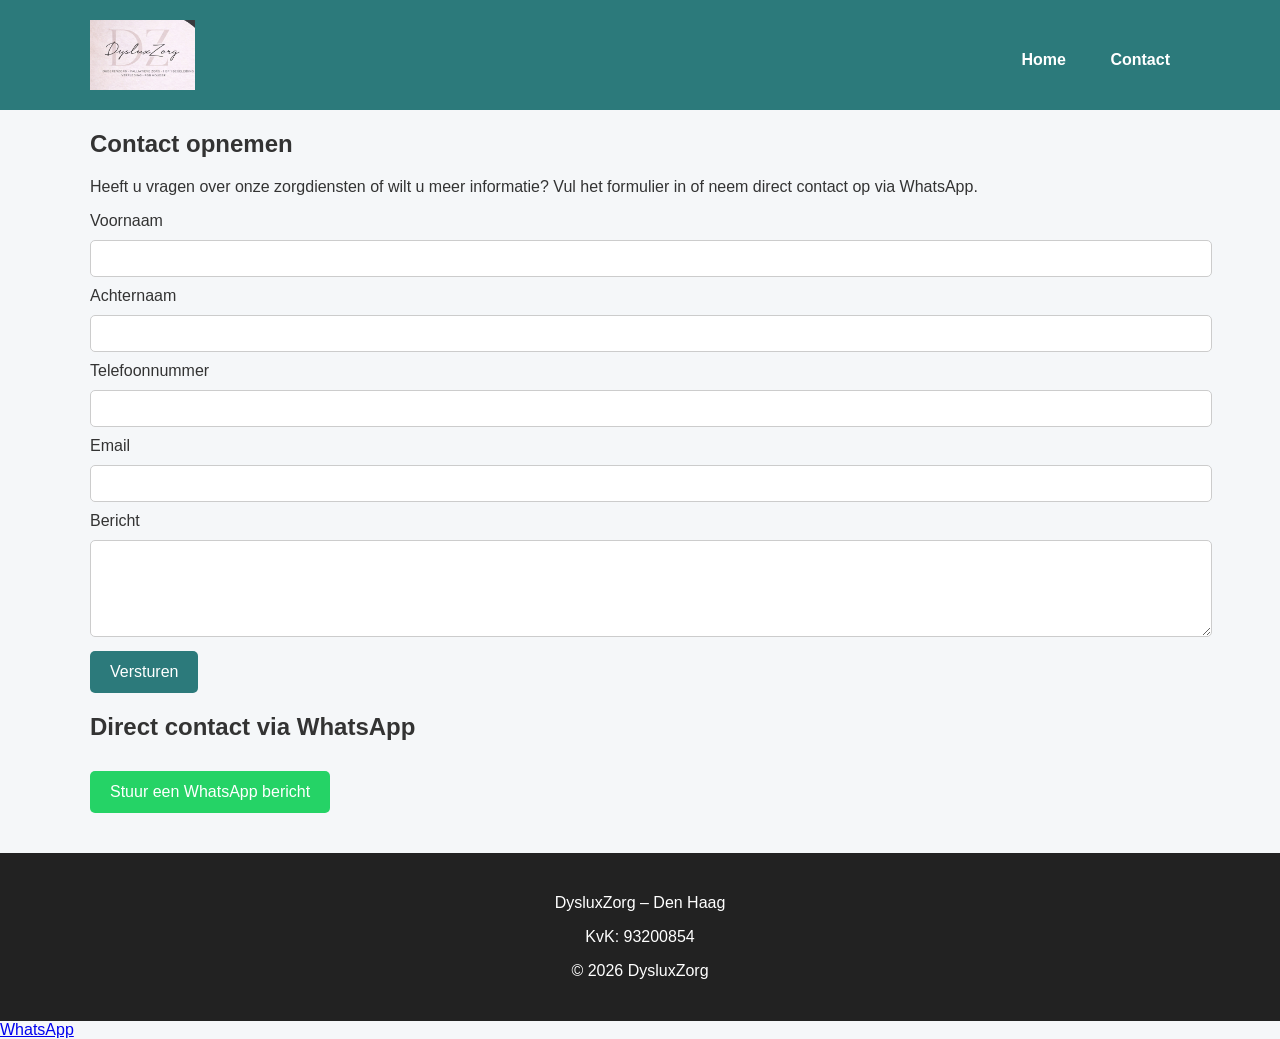
==== contacto.html @ 7c9480a2 "Update and rename Contacto.html to contacto.html" ====
<!DOCTYPE html>
<html lang="nl">

<head>

<meta charset="UTF-8">
<meta name="viewport" content="width=device-width, initial-scale=1.0">

<title>Contact | DysluxZorg</title>

<link rel="stylesheet" href="style.css">

</head>

<body>

<header>

<div class="container header-flex">

<img src="logo-dysluxzorg.jpg" class="logo" alt="DysluxZorg logo">

<nav>
<a href="index.html">Home</a>
<a href="contacto.html">Contact</a>
</nav>

</div>

</header>


<section class="container">

<h1>Contact opnemen</h1>

<p>
Heeft u vragen over onze zorgdiensten of wilt u meer informatie?
Vul het formulier in of neem direct contact op via WhatsApp.
</p>


<form action="https://formspree.io/f/xaqpjekp" method="POST">

<label>Voornaam</label>
<input type="text" name="voornaam" required>

<label>Achternaam</label>
<input type="text" name="achternaam" required>

<label>Telefoonnummer</label>
<input type="tel" name="telefoon" required>

<label>Email</label>
<input type="email" name="email" required>

<label>Bericht</label>
<textarea name="bericht" rows="5" required></textarea>

<button type="submit">Versturen</button>

</form>


<div class="contact-whatsapp">

<h2>Direct contact via WhatsApp</h2>

<a class="whatsapp-button"
href="https://wa.me/31649853724"
target="_blank">

Stuur een WhatsApp bericht

</a>

</div>

</section>


<footer>

<p>DysluxZorg – Den Haag</p>

<p>KvK: 93200854</p>

<p>© 2026 DysluxZorg</p>

</footer>


<a class="whatsapp-float"
href="https://wa.me/31649853724"
target="_blank">

WhatsApp

</a>


</body>

</html>
---- style.css ----
.header-flex{
display:flex;
align-items:center;
justify-content:space-between;
}

.logo{
height:70px;
}

nav a{
margin-left:20px;
font-weight:bold;
text-decoration:none;
color:#333;
}

body{
font-family: Arial;
margin:0;
background:#f5f7f9;
color:#333;
}

.container{
width:90%;
max-width:1100px;
margin:auto;
}

header{
background:#2c7a7b;
color:white;
padding:20px 0;
}

header h1{
margin:0;
}

nav{
margin-top:10px;
}

nav a{
color:white;
margin-right:20px;
text-decoration:none;
font-weight:bold;
}

.hero{
background-image:url("https://images.unsplash.com/photo-1516574187841-cb9cc2ca948b");
background-size:cover;
background-position:center;
color:white;
padding:120px 20px;
text-align:center;
}

.cta{
display:inline-block;
margin-top:20px;
background:#2c7a7b;
color:white;
padding:12px 25px;
text-decoration:none;
border-radius:6px;
}

.grid{
display:grid;
grid-template-columns:repeat(auto-fit,minmax(250px,1fr));
gap:25px;
margin-top:30px;
}

.card{
background:white;
border-radius:8px;
overflow:hidden;
box-shadow:0 2px 8px rgba(0,0,0,0.1);
}

.card img{
width:100%;
height:180px;
object-fit:cover;
}

.card h3{
padding:15px;
margin:0;
}

.card p{
padding:0 15px 20px 15px;
}

.about{
background:white;
padding:50px 0;
margin-top:40px;
}

footer{
background:#222;
color:white;
text-align:center;
padding:25px;
margin-top:40px;
}

input, textarea{
width:100%;
padding:10px;
margin:10px 0;
border:1px solid #ccc;
border-radius:5px;
}

button{
background:#2c7a7b;
color:white;
padding:12px 20px;
border:none;
border-radius:5px;
font-size:16px;
}

.whatsapp{
position:fixed;
bottom:20px;
right:20px;
background:#25D366;
color:white;
padding:15px 20px;
border-radius:40px;
text-decoration:none;
font-weight:bold;
}

.whatsapp-button{
background:#25D366;
color:white;
padding:12px 20px;
border-radius:5px;
text-decoration:none;
display:inline-block;
margin-top:10px;
}
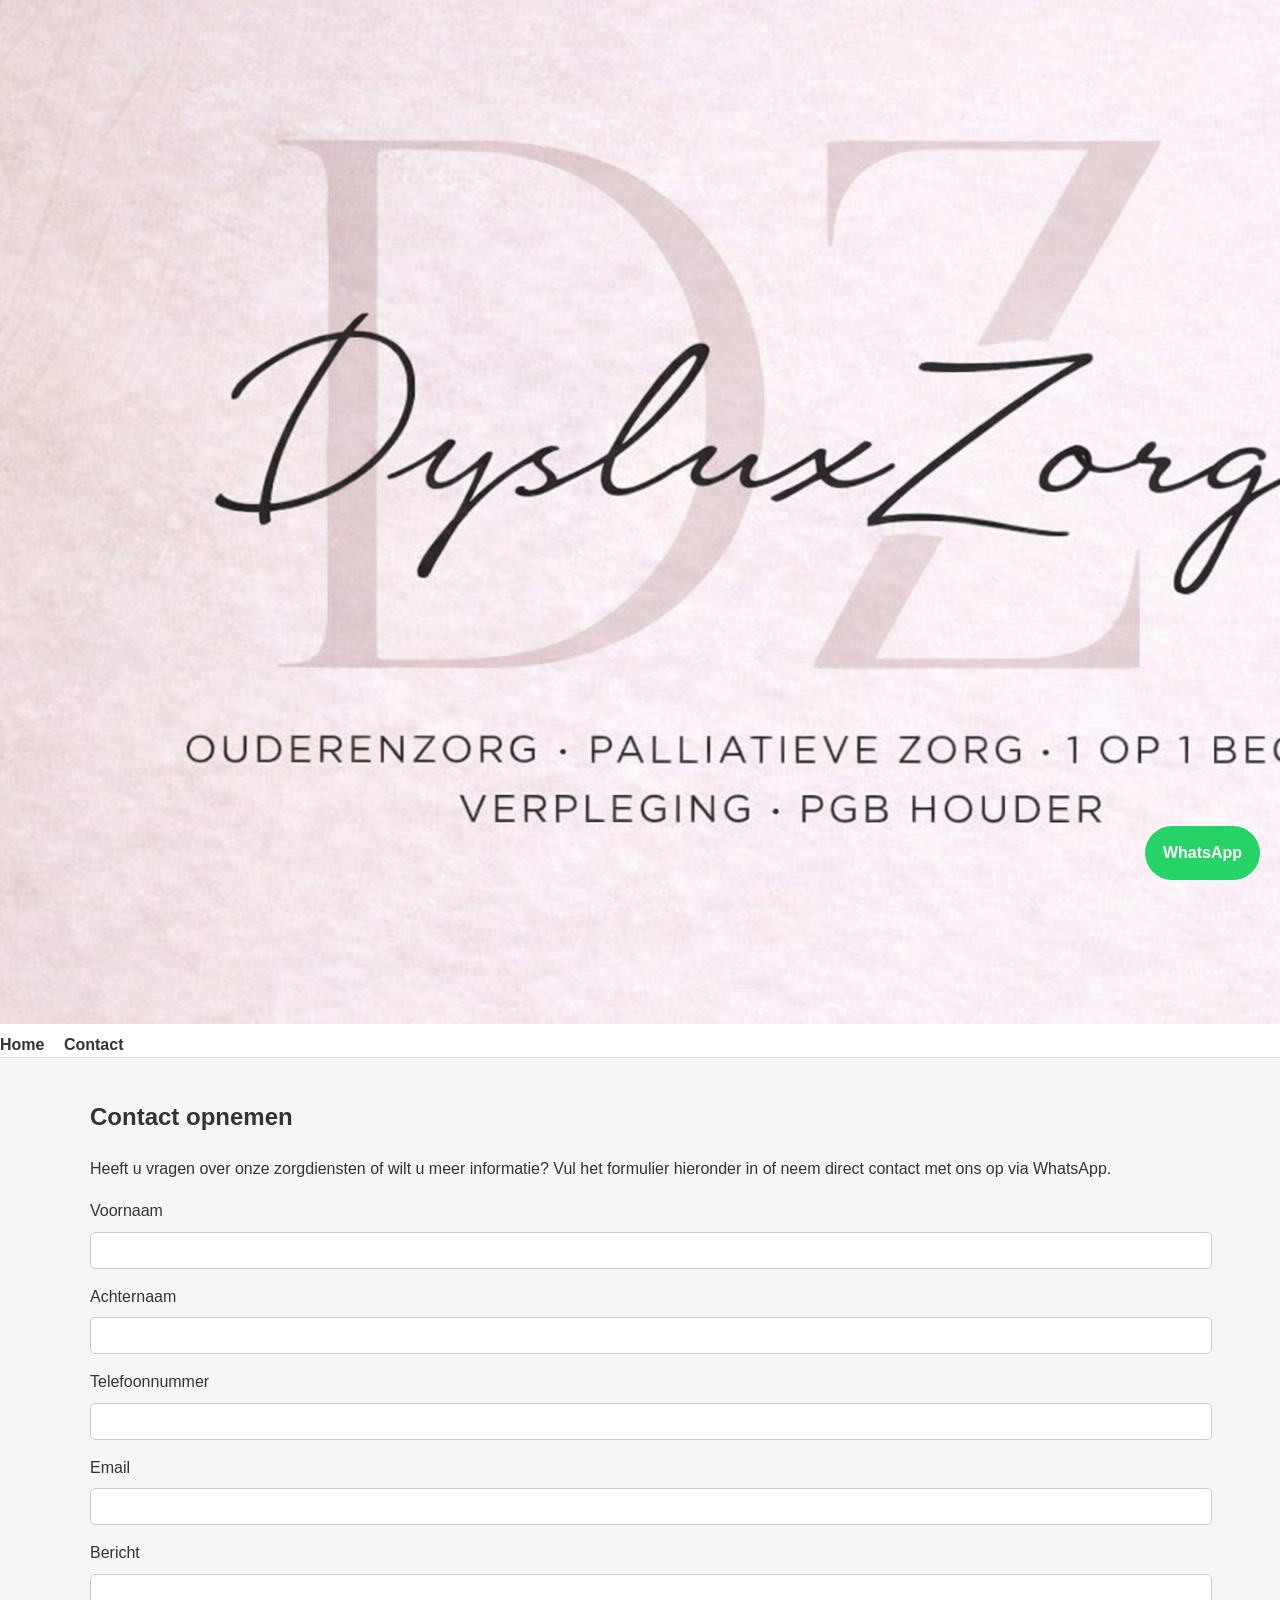
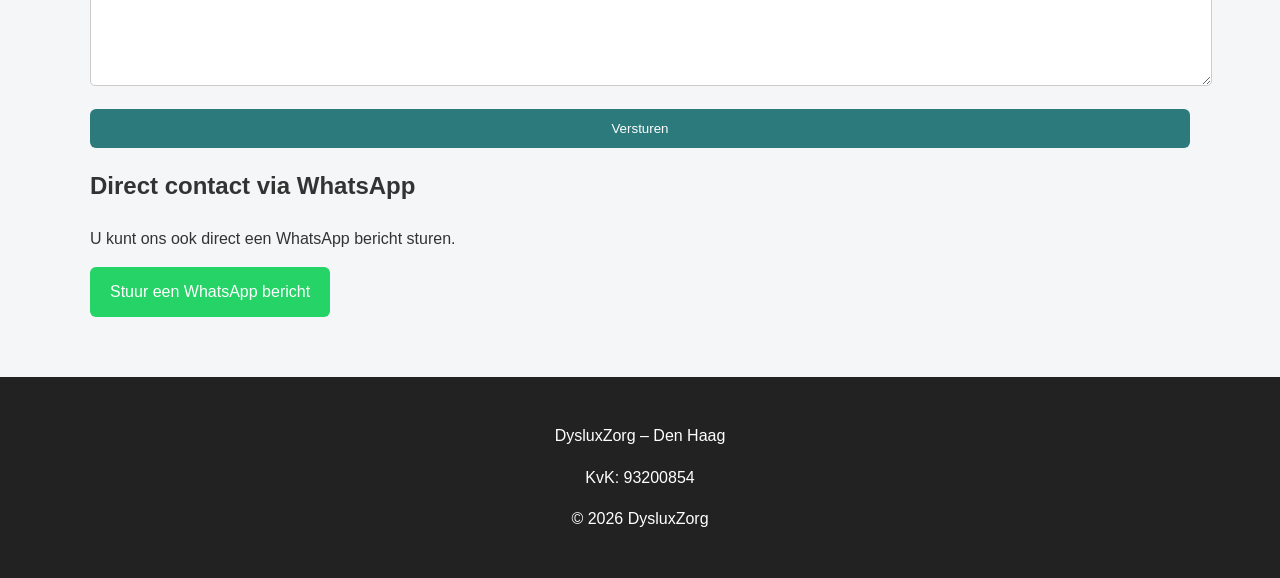
==== commit 3a5a790e: "Update contacto.html" ====
--- a/contacto.html
+++ b/contacto.html
@@ -1,104 +1,78 @@
 <!DOCTYPE html>
 <html lang="nl">
-
 <head>
-
-<meta charset="UTF-8">
-<meta name="viewport" content="width=device-width, initial-scale=1.0">
-
-<title>Contact | DysluxZorg</title>
-
-<link rel="stylesheet" href="style.css">
-
+  <meta charset="UTF-8">
+  <meta name="viewport" content="width=device-width, initial-scale=1.0">
+  <title>Contact | DysluxZorg</title>
+  <link rel="stylesheet" href="style.css">
 </head>
-
 <body>
 
-<header>
+  <header class="top-header">
+    <div class="logo-container">
+      <img src="logo-dysluxzorg.jpg" class="logo-large" alt="DysluxZorg logo">
+    </div>
 
-<div class="container header-flex">
+    <nav class="main-nav">
+      <a href="index.html">Home</a>
+      <a href="contacto.html">Contact</a>
+    </nav>
+  </header>
 
-<img src="logo-dysluxzorg.jpg" class="logo" alt="DysluxZorg logo">
+  <section class="container contact-section">
+    <h1>Contact opnemen</h1>
 
-<nav>
-<a href="index.html">Home</a>
-<a href="contacto.html">Contact</a>
-</nav>
+    <p>
+      Heeft u vragen over onze zorgdiensten of wilt u meer informatie?
+      Vul het formulier hieronder in of neem direct contact met ons op via WhatsApp.
+    </p>
 
-</div>
+    <form action="https://formspree.io/f/xaqpjekp" method="POST">
+      <label for="voornaam">Voornaam</label>
+      <input type="text" id="voornaam" name="voornaam" required>
 
-</header>
+      <label for="achternaam">Achternaam</label>
+      <input type="text" id="achternaam" name="achternaam" required>
 
+      <label for="telefoon">Telefoonnummer</label>
+      <input type="tel" id="telefoon" name="telefoon" required>
 
-<section class="container">
+      <label for="email">Email</label>
+      <input type="email" id="email" name="email" required>
 
-<h1>Contact opnemen</h1>
+      <label for="bericht">Bericht</label>
+      <textarea id="bericht" name="bericht" rows="6" required></textarea>
 
-<p>
-Heeft u vragen over onze zorgdiensten of wilt u meer informatie?
-Vul het formulier in of neem direct contact op via WhatsApp.
-</p>
+      <button type="submit">Versturen</button>
+    </form>
 
+    <div class="contact-whatsapp">
+      <h2>Direct contact via WhatsApp</h2>
+      <p>U kunt ons ook direct een WhatsApp bericht sturen.</p>
 
-<form action="https://formspree.io/f/xaqpjekp" method="POST">
+      <a
+        class="whatsapp-button"
+        href="https://wa.me/31649853724?text=Hallo%20DysluxZorg,%20ik%20wil%20graag%20informatie%20over%20zorg."
+        target="_blank"
+        rel="noopener">
+        Stuur een WhatsApp bericht
+      </a>
+    </div>
+  </section>
 
-<label>Voornaam</label>
-<input type="text" name="voornaam" required>
+  <footer>
+    <p>DysluxZorg – Den Haag</p>
+    <p>KvK: 93200854</p>
+    <p>© 2026 DysluxZorg</p>
+  </footer>
 
-<label>Achternaam</label>
-<input type="text" name="achternaam" required>
-
-<label>Telefoonnummer</label>
-<input type="tel" name="telefoon" required>
-
-<label>Email</label>
-<input type="email" name="email" required>
-
-<label>Bericht</label>
-<textarea name="bericht" rows="5" required></textarea>
-
-<button type="submit">Versturen</button>
-
-</form>
-
-
-<div class="contact-whatsapp">
-
-<h2>Direct contact via WhatsApp</h2>
-
-<a class="whatsapp-button"
-href="https://wa.me/31649853724"
-target="_blank">
-
-Stuur een WhatsApp bericht
-
-</a>
-
-</div>
-
-</section>
-
-
-<footer>
-
-<p>DysluxZorg – Den Haag</p>
-
-<p>KvK: 93200854</p>
-
-<p>© 2026 DysluxZorg</p>
-
-</footer>
-
-
-<a class="whatsapp-float"
-href="https://wa.me/31649853724"
-target="_blank">
-
-WhatsApp
-
-</a>
-
+  <a
+    class="whatsapp-float"
+    href="https://wa.me/31649853724?text=Hallo%20DysluxZorg,%20ik%20wil%20graag%20informatie%20over%20zorg."
+    target="_blank"
+    rel="noopener">
+    WhatsApp
+  </a>
 
 </body>
-
 </html>
--- a/style.css
+++ b/style.css
@@ -1,7 +1,28 @@
+body{
+font-family:Arial, sans-serif;
+margin:0;
+background:#f4f6f8;
+color:#333;
+line-height:1.6;
+}
+
+.container{
+width:90%;
+max-width:1100px;
+margin:auto;
+padding:20px 0;
+}
+
+header{
+background:white;
+border-bottom:1px solid #ddd;
+}
+
 .header-flex{
 display:flex;
 align-items:center;
 justify-content:space-between;
+flex-wrap:wrap;
 }
 
 .logo{
@@ -9,44 +30,10 @@
 }
 
 nav a{
-margin-left:20px;
-font-weight:bold;
-text-decoration:none;
-color:#333;
-}
-
-body{
-font-family: Arial;
-margin:0;
-background:#f5f7f9;
-color:#333;
-}
-
-.container{
-width:90%;
-max-width:1100px;
-margin:auto;
-}
-
-header{
-background:#2c7a7b;
-color:white;
-padding:20px 0;
-}
-
-header h1{
-margin:0;
-}
-
-nav{
-margin-top:10px;
-}
-
-nav a{
-color:white;
-margin-right:20px;
+margin-right:15px;
 text-decoration:none;
 font-weight:bold;
+color:#333;
 }
 
 .hero{
@@ -54,8 +41,8 @@
 background-size:cover;
 background-position:center;
 color:white;
-padding:120px 20px;
 text-align:center;
+padding:100px 20px;
 }
 
 .cta{
@@ -64,88 +51,103 @@
 background:#2c7a7b;
 color:white;
 padding:12px 25px;
+border-radius:6px;
 text-decoration:none;
-border-radius:6px;
 }
 
 .grid{
 display:grid;
 grid-template-columns:repeat(auto-fit,minmax(250px,1fr));
-gap:25px;
-margin-top:30px;
+gap:20px;
 }
 
 .card{
 background:white;
+padding:20px;
 border-radius:8px;
-overflow:hidden;
 box-shadow:0 2px 8px rgba(0,0,0,0.1);
-}
-
-.card img{
-width:100%;
-height:180px;
-object-fit:cover;
-}
-
-.card h3{
-padding:15px;
-margin:0;
-}
-
-.card p{
-padding:0 15px 20px 15px;
 }
 
 .about{
 background:white;
-padding:50px 0;
-margin-top:40px;
+padding:60px 20px;
+}
+
+.map-section{
+padding:40px 20px;
+text-align:center;
+background:#f8f8f8;
 }
 
 footer{
 background:#222;
 color:white;
 text-align:center;
-padding:25px;
+padding:30px;
 margin-top:40px;
 }
 
 input, textarea{
 width:100%;
 padding:10px;
-margin:10px 0;
+margin-top:8px;
+margin-bottom:15px;
+border-radius:5px;
 border:1px solid #ccc;
-border-radius:5px;
 }
 
 button{
 background:#2c7a7b;
 color:white;
-padding:12px 20px;
+padding:12px;
 border:none;
-border-radius:5px;
-font-size:16px;
+border-radius:6px;
+width:100%;
 }
 
-.whatsapp{
+.whatsapp-float{
 position:fixed;
 bottom:20px;
 right:20px;
 background:#25D366;
 color:white;
-padding:15px 20px;
+padding:14px 18px;
 border-radius:40px;
 text-decoration:none;
 font-weight:bold;
 }
 
 .whatsapp-button{
+display:inline-block;
 background:#25D366;
 color:white;
 padding:12px 20px;
-border-radius:5px;
+border-radius:6px;
 text-decoration:none;
-display:inline-block;
+}
+
+@media (max-width:768px){
+
+.hero{
+padding:70px 20px;
+}
+
+.hero h1{
+font-size:24px;
+}
+
+nav{
+width:100%;
 margin-top:10px;
 }
+
+nav a{
+display:inline-block;
+margin:5px 10px;
+}
+
+.logo{
+height:55px;
+}
+
+}
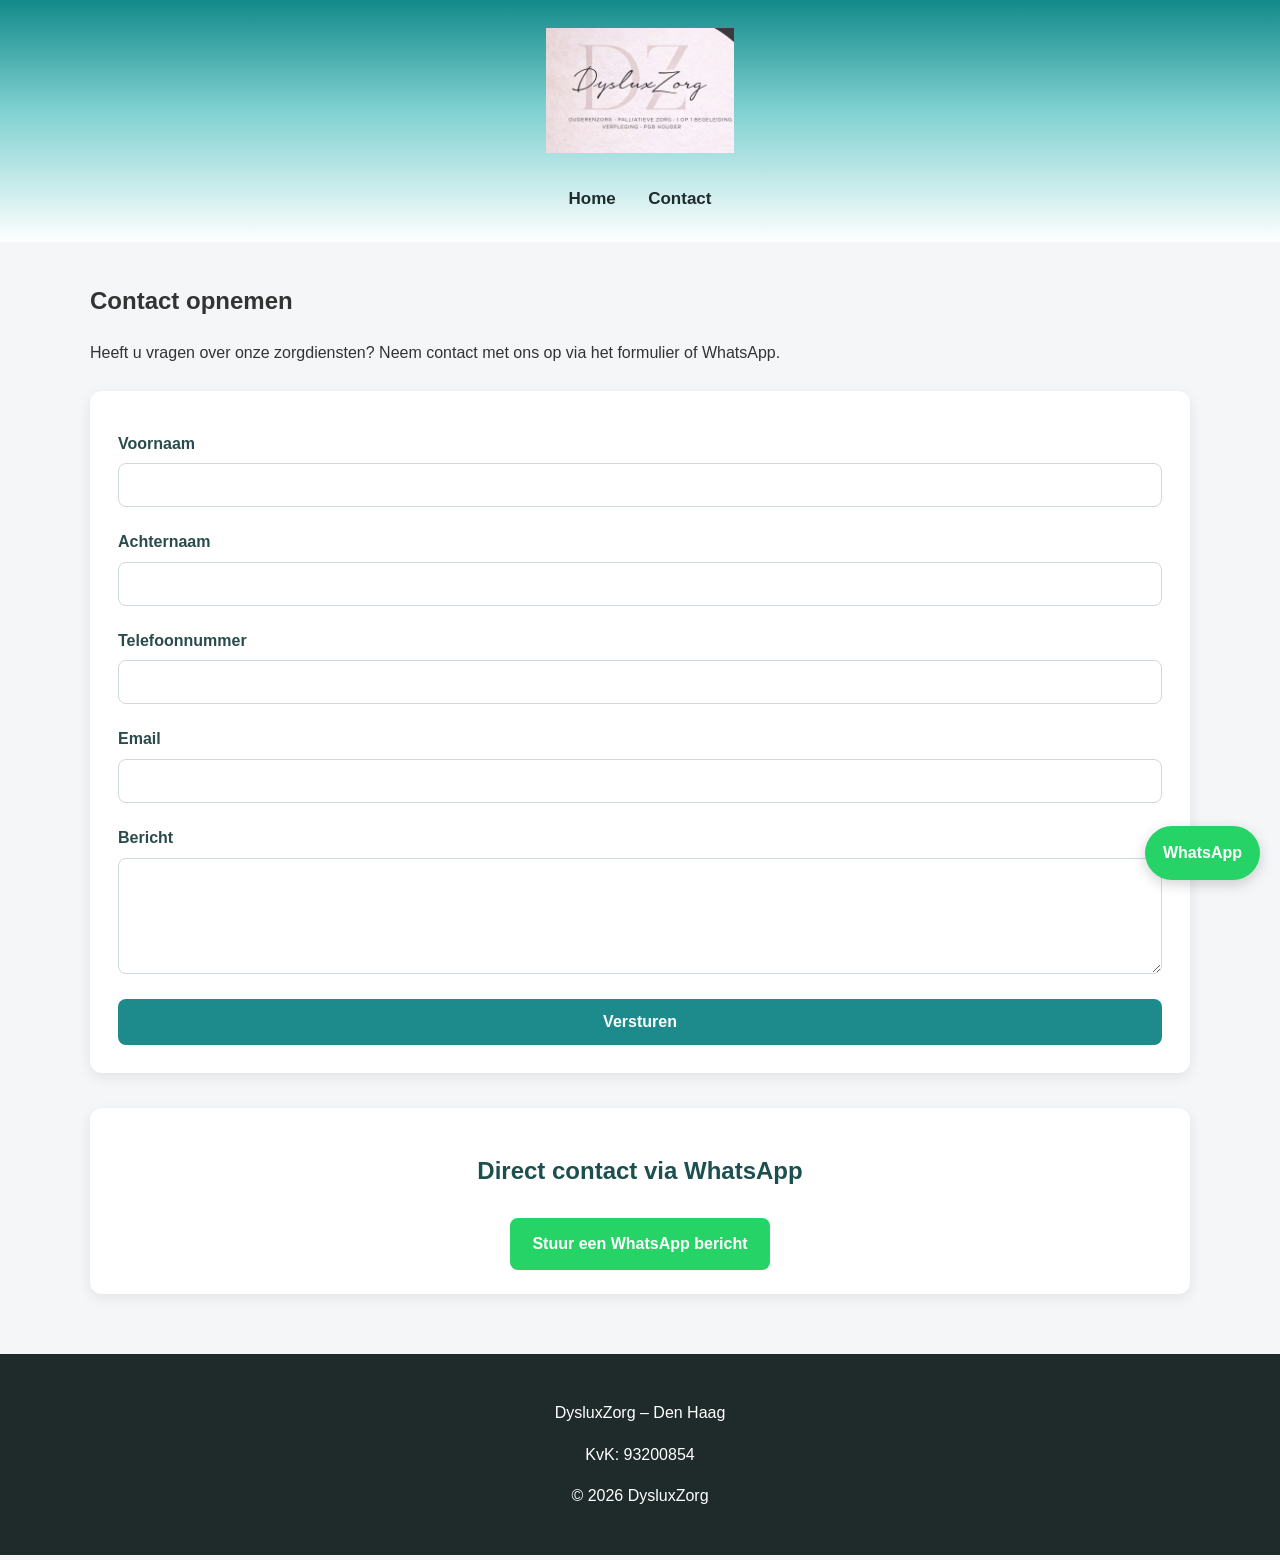
==== commit 8ddf31c7: "Update contacto.html" ====
--- a/contacto.html
+++ b/contacto.html
@@ -1,78 +1,108 @@
 <!DOCTYPE html>
 <html lang="nl">
+
 <head>
-  <meta charset="UTF-8">
-  <meta name="viewport" content="width=device-width, initial-scale=1.0">
-  <title>Contact | DysluxZorg</title>
-  <link rel="stylesheet" href="style.css">
+
+<meta charset="UTF-8">
+<meta name="viewport" content="width=device-width, initial-scale=1.0">
+
+<title>Contact | DysluxZorg</title>
+
+<link rel="stylesheet" href="style.css">
+
 </head>
+
 <body>
 
-  <header class="top-header">
-    <div class="logo-container">
-      <img src="logo-dysluxzorg.jpg" class="logo-large" alt="DysluxZorg logo">
-    </div>
 
-    <nav class="main-nav">
-      <a href="index.html">Home</a>
-      <a href="contacto.html">Contact</a>
-    </nav>
-  </header>
+<header class="top-header">
 
-  <section class="container contact-section">
-    <h1>Contact opnemen</h1>
+<div class="logo-container">
 
-    <p>
-      Heeft u vragen over onze zorgdiensten of wilt u meer informatie?
-      Vul het formulier hieronder in of neem direct contact met ons op via WhatsApp.
-    </p>
+<img src="logo-dysluxzorg.jpg" class="logo-large" alt="DysluxZorg logo">
 
-    <form action="https://formspree.io/f/xaqpjekp" method="POST">
-      <label for="voornaam">Voornaam</label>
-      <input type="text" id="voornaam" name="voornaam" required>
+</div>
 
-      <label for="achternaam">Achternaam</label>
-      <input type="text" id="achternaam" name="achternaam" required>
+<nav class="main-nav">
+<a href="index.html">Home</a>
+<a href="contacto.html">Contact</a>
+</nav>
 
-      <label for="telefoon">Telefoonnummer</label>
-      <input type="tel" id="telefoon" name="telefoon" required>
+</header>
 
-      <label for="email">Email</label>
-      <input type="email" id="email" name="email" required>
 
-      <label for="bericht">Bericht</label>
-      <textarea id="bericht" name="bericht" rows="6" required></textarea>
 
-      <button type="submit">Versturen</button>
-    </form>
+<section class="container">
 
-    <div class="contact-whatsapp">
-      <h2>Direct contact via WhatsApp</h2>
-      <p>U kunt ons ook direct een WhatsApp bericht sturen.</p>
+<h1>Contact opnemen</h1>
 
-      <a
-        class="whatsapp-button"
-        href="https://wa.me/31649853724?text=Hallo%20DysluxZorg,%20ik%20wil%20graag%20informatie%20over%20zorg."
-        target="_blank"
-        rel="noopener">
-        Stuur een WhatsApp bericht
-      </a>
-    </div>
-  </section>
+<p>
+Heeft u vragen over onze zorgdiensten?
+Neem contact met ons op via het formulier of WhatsApp.
+</p>
 
-  <footer>
-    <p>DysluxZorg – Den Haag</p>
-    <p>KvK: 93200854</p>
-    <p>© 2026 DysluxZorg</p>
-  </footer>
 
-  <a
-    class="whatsapp-float"
-    href="https://wa.me/31649853724?text=Hallo%20DysluxZorg,%20ik%20wil%20graag%20informatie%20over%20zorg."
-    target="_blank"
-    rel="noopener">
-    WhatsApp
-  </a>
+<form action="https://formspree.io/f/xaqpjekp" method="POST">
+
+<label>Voornaam</label>
+<input type="text" name="voornaam" required>
+
+<label>Achternaam</label>
+<input type="text" name="achternaam" required>
+
+<label>Telefoonnummer</label>
+<input type="tel" name="telefoon" required>
+
+<label>Email</label>
+<input type="email" name="email" required>
+
+<label>Bericht</label>
+<textarea name="bericht" rows="5" required></textarea>
+
+<button type="submit">Versturen</button>
+
+</form>
+
+
+<div class="contact-whatsapp">
+
+<h2>Direct contact via WhatsApp</h2>
+
+<a class="whatsapp-button"
+href="https://wa.me/31649853724"
+target="_blank">
+
+Stuur een WhatsApp bericht
+
+</a>
+
+</div>
+
+</section>
+
+
+
+<footer>
+
+<p>DysluxZorg – Den Haag</p>
+
+<p>KvK: 93200854</p>
+
+<p>© 2026 DysluxZorg</p>
+
+</footer>
+
+
+
+<a class="whatsapp-float"
+href="https://wa.me/31649853724"
+target="_blank">
+
+WhatsApp
+
+</a>
+
 
 </body>
+
 </html>
--- a/style.css
+++ b/style.css
@@ -1,153 +1,295 @@
 body{
-font-family:Arial, sans-serif;
-margin:0;
-background:#f4f6f8;
-color:#333;
-line-height:1.6;
+  font-family: Arial, sans-serif;
+  margin: 0;
+  background: #f4f6f8;
+  color: #333;
+  line-height: 1.6;
 }
 
 .container{
-width:90%;
-max-width:1100px;
-margin:auto;
-padding:20px 0;
-}
-
-header{
-background:white;
-border-bottom:1px solid #ddd;
-}
-
-.header-flex{
-display:flex;
-align-items:center;
-justify-content:space-between;
-flex-wrap:wrap;
-}
-
-.logo{
-height:70px;
-}
-
-nav a{
-margin-right:15px;
-text-decoration:none;
-font-weight:bold;
-color:#333;
+  width: 90%;
+  max-width: 1100px;
+  margin: auto;
+  padding: 20px 0;
+}
+
+.top-header{
+  background: linear-gradient(
+    to bottom,
+    #138a8a 0%,
+    #7fd0d0 45%,
+    #ffffff 100%
+  );
+  padding: 28px 20px 22px;
+  text-align: center;
+}
+
+.logo-container{
+  text-align: center;
+}
+
+.logo-large{
+  height: 125px;
+  max-width: 90%;
+  object-fit: contain;
+  display: inline-block;
+}
+
+.main-nav{
+  text-align: center;
+  margin-top: 16px;
+}
+
+.main-nav a{
+  display: inline-block;
+  margin: 8px 14px;
+  text-decoration: none;
+  font-weight: bold;
+  color: #1f2d2d;
+  font-size: 17px;
+}
+
+.main-nav a:hover{
+  color: #0f6f6f;
 }
 
 .hero{
-background-image:url("https://images.unsplash.com/photo-1516574187841-cb9cc2ca948b");
-background-size:cover;
-background-position:center;
-color:white;
-text-align:center;
-padding:100px 20px;
+  background:
+    linear-gradient(rgba(19, 138, 138, 0.18), rgba(255, 255, 255, 0.82)),
+    url("https://images.unsplash.com/photo-1516574187841-cb9cc2ca948b");
+  background-size: cover;
+  background-position: center;
+  text-align: center;
+  padding: 95px 20px 85px;
+}
+
+.hero h1{
+  font-size: 40px;
+  margin-bottom: 15px;
+  color: #173737;
+}
+
+.hero p{
+  max-width: 760px;
+  margin: 0 auto;
+  font-size: 18px;
+  color: #2f4f4f;
 }
 
 .cta{
-display:inline-block;
-margin-top:20px;
-background:#2c7a7b;
-color:white;
-padding:12px 25px;
-border-radius:6px;
-text-decoration:none;
+  display: inline-block;
+  margin-top: 28px;
+  background: #1d8b8b;
+  color: white;
+  padding: 14px 28px;
+  border-radius: 8px;
+  text-decoration: none;
+  font-weight: bold;
+}
+
+.cta:hover{
+  background: #157373;
+}
+
+.services-section h2,
+.about h2,
+.map-section h2,
+.contact-section h1,
+.contact-whatsapp h2{
+  text-align: center;
+  color: #1e4f4f;
 }
 
 .grid{
-display:grid;
-grid-template-columns:repeat(auto-fit,minmax(250px,1fr));
-gap:20px;
+  display: grid;
+  grid-template-columns: repeat(auto-fit, minmax(250px, 1fr));
+  gap: 22px;
+  margin-top: 28px;
 }
 
 .card{
-background:white;
-padding:20px;
-border-radius:8px;
-box-shadow:0 2px 8px rgba(0,0,0,0.1);
+  background: white;
+  padding: 24px;
+  border-radius: 12px;
+  box-shadow: 0 4px 14px rgba(0,0,0,0.08);
+}
+
+.card h3{
+  margin-top: 0;
+  color: #1d6d6d;
 }
 
 .about{
-background:white;
-padding:60px 20px;
+  background: white;
+  padding: 60px 20px;
+  margin-top: 25px;
+}
+
+.about p{
+  max-width: 900px;
+  margin: 0 auto 18px;
+  text-align: center;
 }
 
 .map-section{
-padding:40px 20px;
-text-align:center;
-background:#f8f8f8;
+  padding: 50px 20px;
+  text-align: center;
+  background: #f8fbfb;
+}
+
+.cities{
+  list-style: none;
+  padding: 0;
+  margin: 20px 0 24px;
+  font-weight: bold;
+  color: #1d6d6d;
+}
+
+.cities li{
+  margin: 8px 0;
+}
+
+.contact-section{
+  max-width: 800px;
+}
+
+.contact-section p{
+  text-align: center;
+}
+
+form{
+  background: white;
+  padding: 28px;
+  border-radius: 12px;
+  box-shadow: 0 4px 14px rgba(0,0,0,0.08);
+  margin-top: 25px;
+}
+
+label{
+  display: block;
+  margin-top: 12px;
+  font-weight: bold;
+  color: #2a4b4b;
+}
+
+input,
+textarea{
+  width: 100%;
+  padding: 12px;
+  margin-top: 7px;
+  margin-bottom: 10px;
+  border-radius: 8px;
+  border: 1px solid #cfd8dc;
+  font-size: 16px;
+  box-sizing: border-box;
+}
+
+button{
+  background: #1d8b8b;
+  color: white;
+  padding: 14px;
+  border: none;
+  border-radius: 8px;
+  width: 100%;
+  font-size: 16px;
+  font-weight: bold;
+  cursor: pointer;
+  margin-top: 8px;
+}
+
+button:hover{
+  background: #157373;
+}
+
+.contact-whatsapp{
+  text-align: center;
+  margin-top: 35px;
+  background: white;
+  padding: 24px;
+  border-radius: 12px;
+  box-shadow: 0 4px 14px rgba(0,0,0,0.08);
+}
+
+.whatsapp-button{
+  display: inline-block;
+  background: #25D366;
+  color: white;
+  padding: 13px 22px;
+  border-radius: 8px;
+  text-decoration: none;
+  font-weight: bold;
+  margin-top: 8px;
+}
+
+.whatsapp-button:hover{
+  background: #1fb55a;
 }
 
 footer{
-background:#222;
-color:white;
-text-align:center;
-padding:30px;
-margin-top:40px;
-}
-
-input, textarea{
-width:100%;
-padding:10px;
-margin-top:8px;
-margin-bottom:15px;
-border-radius:5px;
-border:1px solid #ccc;
-}
-
-button{
-background:#2c7a7b;
-color:white;
-padding:12px;
-border:none;
-border-radius:6px;
-width:100%;
+  background: #1f2a2a;
+  color: white;
+  text-align: center;
+  padding: 30px 20px;
+  margin-top: 40px;
 }
 
 .whatsapp-float{
-position:fixed;
-bottom:20px;
-right:20px;
-background:#25D366;
-color:white;
-padding:14px 18px;
-border-radius:40px;
-text-decoration:none;
-font-weight:bold;
-}
-
-.whatsapp-button{
-display:inline-block;
-background:#25D366;
-color:white;
-padding:12px 20px;
-border-radius:6px;
-text-decoration:none;
-}
-
-@media (max-width:768px){
-
-.hero{
-padding:70px 20px;
-}
-
-.hero h1{
-font-size:24px;
-}
-
-nav{
-width:100%;
-margin-top:10px;
-}
-
-nav a{
-display:inline-block;
-margin:5px 10px;
-}
-
-.logo{
-height:55px;
-}
-
-}
+  position: fixed;
+  bottom: 20px;
+  right: 20px;
+  background: #25D366;
+  color: white;
+  padding: 14px 18px;
+  border-radius: 40px;
+  text-decoration: none;
+  font-weight: bold;
+  box-shadow: 0 4px 14px rgba(0,0,0,0.18);
+  z-index: 999;
+}
+
+.whatsapp-float:hover{
+  background: #1fb55a;
+}
+
+iframe{
+  border-radius: 12px;
+  margin-top: 16px;
+}
+
+@media (max-width: 768px){
+  .logo-large{
+    height: 100px;
+  }
+
+  .main-nav a{
+    margin: 6px 10px;
+    font-size: 15px;
+  }
+
+  .hero{
+    padding: 70px 18px 60px;
+  }
+
+  .hero h1{
+    font-size: 28px;
+  }
+
+  .hero p{
+    font-size: 16px;
+  }
+
+  .card{
+    padding: 20px;
+  }
+
+  form{
+    padding: 20px;
+  }
+
+  .whatsapp-float{
+    bottom: 16px;
+    right: 16px;
+    font-size: 14px;
+    padding: 12px 16px;
+  }
+}
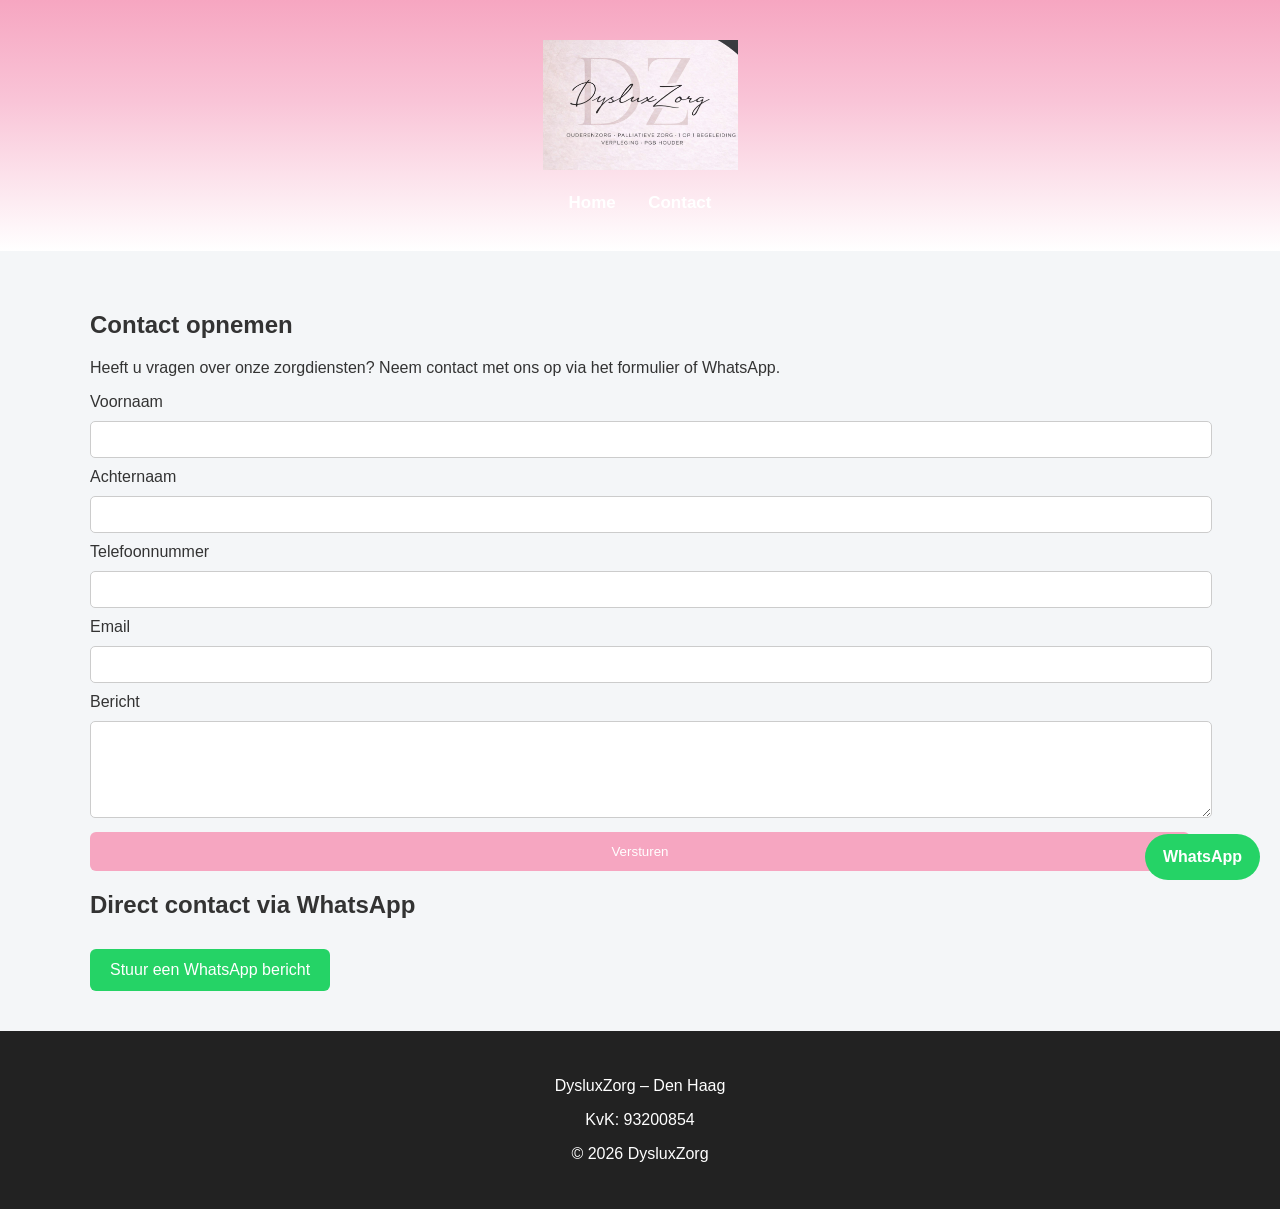
==== commit 1367da76: "Update contacto.html" ====
--- a/contacto.html
+++ b/contacto.html
@@ -1,108 +1,73 @@
 <!DOCTYPE html>
 <html lang="nl">
-
 <head>
-
-<meta charset="UTF-8">
-<meta name="viewport" content="width=device-width, initial-scale=1.0">
-
-<title>Contact | DysluxZorg</title>
-
-<link rel="stylesheet" href="style.css">
-
+  <meta charset="UTF-8">
+  <meta name="viewport" content="width=device-width, initial-scale=1.0">
+  <title>Contact | DysluxZorg</title>
+  <link rel="stylesheet" href="style.css">
 </head>
-
 <body>
 
+  <header class="top-header">
+    <div class="logo-container">
+      <img src="logo-dysluxzorg.jpg" class="logo-large" alt="DysluxZorg logo">
+    </div>
 
-<header class="top-header">
+    <nav class="main-nav">
+      <a href="index.html">Home</a>
+      <a href="contacto.html">Contact</a>
+    </nav>
+  </header>
 
-<div class="logo-container">
+  <section class="container">
+    <h1>Contact opnemen</h1>
 
-<img src="logo-dysluxzorg.jpg" class="logo-large" alt="DysluxZorg logo">
+    <p>
+      Heeft u vragen over onze zorgdiensten?
+      Neem contact met ons op via het formulier of WhatsApp.
+    </p>
 
-</div>
+    <form action="https://formspree.io/f/xaqpjekp" method="POST">
+      <label for="voornaam">Voornaam</label>
+      <input type="text" id="voornaam" name="voornaam" required>
 
-<nav class="main-nav">
-<a href="index.html">Home</a>
-<a href="contacto.html">Contact</a>
-</nav>
+      <label for="achternaam">Achternaam</label>
+      <input type="text" id="achternaam" name="achternaam" required>
 
-</header>
+      <label for="telefoon">Telefoonnummer</label>
+      <input type="tel" id="telefoon" name="telefoon" required>
 
+      <label for="email">Email</label>
+      <input type="email" id="email" name="email" required>
 
+      <label for="bericht">Bericht</label>
+      <textarea id="bericht" name="bericht" rows="5" required></textarea>
 
-<section class="container">
+      <button type="submit">Versturen</button>
+    </form>
 
-<h1>Contact opnemen</h1>
+    <div class="contact-whatsapp">
+      <h2>Direct contact via WhatsApp</h2>
 
-<p>
-Heeft u vragen over onze zorgdiensten?
-Neem contact met ons op via het formulier of WhatsApp.
-</p>
+      <a class="whatsapp-button"
+         href="https://wa.me/31649853724"
+         target="_blank">
+        Stuur een WhatsApp bericht
+      </a>
+    </div>
+  </section>
 
+  <footer>
+    <p>DysluxZorg – Den Haag</p>
+    <p>KvK: 93200854</p>
+    <p>© 2026 DysluxZorg</p>
+  </footer>
 
-<form action="https://formspree.io/f/xaqpjekp" method="POST">
-
-<label>Voornaam</label>
-<input type="text" name="voornaam" required>
-
-<label>Achternaam</label>
-<input type="text" name="achternaam" required>
-
-<label>Telefoonnummer</label>
-<input type="tel" name="telefoon" required>
-
-<label>Email</label>
-<input type="email" name="email" required>
-
-<label>Bericht</label>
-<textarea name="bericht" rows="5" required></textarea>
-
-<button type="submit">Versturen</button>
-
-</form>
-
-
-<div class="contact-whatsapp">
-
-<h2>Direct contact via WhatsApp</h2>
-
-<a class="whatsapp-button"
-href="https://wa.me/31649853724"
-target="_blank">
-
-Stuur een WhatsApp bericht
-
-</a>
-
-</div>
-
-</section>
-
-
-
-<footer>
-
-<p>DysluxZorg – Den Haag</p>
-
-<p>KvK: 93200854</p>
-
-<p>© 2026 DysluxZorg</p>
-
-</footer>
-
-
-
-<a class="whatsapp-float"
-href="https://wa.me/31649853724"
-target="_blank">
-
-WhatsApp
-
-</a>
-
+  <a class="whatsapp-float"
+     href="https://wa.me/31649853724"
+     target="_blank">
+    WhatsApp
+  </a>
 
 </body>
-
 </html>
--- a/style.css
+++ b/style.css
@@ -1,295 +1,190 @@
 body{
-  font-family: Arial, sans-serif;
-  margin: 0;
-  background: #f4f6f8;
-  color: #333;
-  line-height: 1.6;
+font-family:Arial;
+margin:0;
+background:#f4f6f8;
+color:#333;
 }
 
-.container{
-  width: 90%;
-  max-width: 1100px;
-  margin: auto;
-  padding: 20px 0;
-}
+/* HEADER */
 
 .top-header{
-  background: linear-gradient(
-    to bottom,
-    #138a8a 0%,
-    #7fd0d0 45%,
-    #ffffff 100%
-  );
-  padding: 28px 20px 22px;
-  text-align: center;
+
+background: linear-gradient(
+to bottom,
+#f6a6c1 0%,
+#f9c4d7 40%,
+#ffffff 100%
+);
+
+padding:40px 20px 30px;
+text-align:center;
+
 }
 
 .logo-container{
-  text-align: center;
+text-align:center;
 }
 
 .logo-large{
-  height: 125px;
-  max-width: 90%;
-  object-fit: contain;
-  display: inline-block;
+height:130px;
+display:block;
+margin:auto;
 }
 
+/* NAVIGATION */
+
 .main-nav{
-  text-align: center;
-  margin-top: 16px;
+text-align:center;
+margin-top:15px;
 }
 
 .main-nav a{
-  display: inline-block;
-  margin: 8px 14px;
-  text-decoration: none;
-  font-weight: bold;
-  color: #1f2d2d;
-  font-size: 17px;
+
+display:inline-block;
+margin:8px 14px;
+text-decoration:none;
+font-weight:bold;
+color:white;
+font-size:17px;
+
 }
 
 .main-nav a:hover{
-  color: #0f6f6f;
+color:#ffe6f0;
+}
+
+/* HERO */
+
+.hero{
+text-align:center;
+padding:80px 20px;
+}
+
+.cta{
+background:#f6a6c1;
+color:white;
+padding:12px 25px;
+border-radius:6px;
+text-decoration:none;
+display:inline-block;
+margin-top:20px;
+}
+
+/* CONTAINER */
+
+.container{
+width:90%;
+max-width:1100px;
+margin:auto;
+padding:40px 0;
+}
+
+/* GRID */
+
+.grid{
+display:grid;
+grid-template-columns:repeat(auto-fit,minmax(250px,1fr));
+gap:20px;
+}
+
+.card{
+background:white;
+padding:20px;
+border-radius:8px;
+box-shadow:0 2px 8px rgba(0,0,0,0.1);
+}
+
+/* ABOUT */
+
+.about{
+background:white;
+padding:60px 20px;
+}
+
+/* MAP */
+
+.map-section{
+padding:60px 20px;
+text-align:center;
+background:#f8f8f8;
+}
+
+.cities{
+list-style:none;
+padding:0;
+font-weight:bold;
+}
+
+.cities li{
+margin:8px 0;
+}
+
+/* FORM */
+
+input, textarea{
+width:100%;
+padding:10px;
+margin:10px 0;
+border-radius:5px;
+border:1px solid #ccc;
+}
+
+button{
+background:#f6a6c1;
+color:white;
+padding:12px;
+border:none;
+border-radius:6px;
+width:100%;
+}
+
+/* FOOTER */
+
+footer{
+background:#222;
+color:white;
+text-align:center;
+padding:30px;
+}
+
+/* WHATSAPP FLOAT */
+
+.whatsapp-float{
+position:fixed;
+bottom:20px;
+right:20px;
+background:#25D366;
+color:white;
+padding:14px 18px;
+border-radius:40px;
+text-decoration:none;
+font-weight:bold;
+}
+
+.whatsapp-button{
+display:inline-block;
+background:#25D366;
+color:white;
+padding:12px 20px;
+border-radius:6px;
+text-decoration:none;
+margin-top:10px;
+}
+
+/* MOBILE */
+
+@media (max-width:768px){
+
+.logo-large{
+height:90px;
+}
+
+.main-nav a{
+font-size:15px;
 }
 
 .hero{
-  background:
-    linear-gradient(rgba(19, 138, 138, 0.18), rgba(255, 255, 255, 0.82)),
-    url("https://images.unsplash.com/photo-1516574187841-cb9cc2ca948b");
-  background-size: cover;
-  background-position: center;
-  text-align: center;
-  padding: 95px 20px 85px;
+padding:60px 20px;
 }
 
-.hero h1{
-  font-size: 40px;
-  margin-bottom: 15px;
-  color: #173737;
 }
-
-.hero p{
-  max-width: 760px;
-  margin: 0 auto;
-  font-size: 18px;
-  color: #2f4f4f;
-}
-
-.cta{
-  display: inline-block;
-  margin-top: 28px;
-  background: #1d8b8b;
-  color: white;
-  padding: 14px 28px;
-  border-radius: 8px;
-  text-decoration: none;
-  font-weight: bold;
-}
-
-.cta:hover{
-  background: #157373;
-}
-
-.services-section h2,
-.about h2,
-.map-section h2,
-.contact-section h1,
-.contact-whatsapp h2{
-  text-align: center;
-  color: #1e4f4f;
-}
-
-.grid{
-  display: grid;
-  grid-template-columns: repeat(auto-fit, minmax(250px, 1fr));
-  gap: 22px;
-  margin-top: 28px;
-}
-
-.card{
-  background: white;
-  padding: 24px;
-  border-radius: 12px;
-  box-shadow: 0 4px 14px rgba(0,0,0,0.08);
-}
-
-.card h3{
-  margin-top: 0;
-  color: #1d6d6d;
-}
-
-.about{
-  background: white;
-  padding: 60px 20px;
-  margin-top: 25px;
-}
-
-.about p{
-  max-width: 900px;
-  margin: 0 auto 18px;
-  text-align: center;
-}
-
-.map-section{
-  padding: 50px 20px;
-  text-align: center;
-  background: #f8fbfb;
-}
-
-.cities{
-  list-style: none;
-  padding: 0;
-  margin: 20px 0 24px;
-  font-weight: bold;
-  color: #1d6d6d;
-}
-
-.cities li{
-  margin: 8px 0;
-}
-
-.contact-section{
-  max-width: 800px;
-}
-
-.contact-section p{
-  text-align: center;
-}
-
-form{
-  background: white;
-  padding: 28px;
-  border-radius: 12px;
-  box-shadow: 0 4px 14px rgba(0,0,0,0.08);
-  margin-top: 25px;
-}
-
-label{
-  display: block;
-  margin-top: 12px;
-  font-weight: bold;
-  color: #2a4b4b;
-}
-
-input,
-textarea{
-  width: 100%;
-  padding: 12px;
-  margin-top: 7px;
-  margin-bottom: 10px;
-  border-radius: 8px;
-  border: 1px solid #cfd8dc;
-  font-size: 16px;
-  box-sizing: border-box;
-}
-
-button{
-  background: #1d8b8b;
-  color: white;
-  padding: 14px;
-  border: none;
-  border-radius: 8px;
-  width: 100%;
-  font-size: 16px;
-  font-weight: bold;
-  cursor: pointer;
-  margin-top: 8px;
-}
-
-button:hover{
-  background: #157373;
-}
-
-.contact-whatsapp{
-  text-align: center;
-  margin-top: 35px;
-  background: white;
-  padding: 24px;
-  border-radius: 12px;
-  box-shadow: 0 4px 14px rgba(0,0,0,0.08);
-}
-
-.whatsapp-button{
-  display: inline-block;
-  background: #25D366;
-  color: white;
-  padding: 13px 22px;
-  border-radius: 8px;
-  text-decoration: none;
-  font-weight: bold;
-  margin-top: 8px;
-}
-
-.whatsapp-button:hover{
-  background: #1fb55a;
-}
-
-footer{
-  background: #1f2a2a;
-  color: white;
-  text-align: center;
-  padding: 30px 20px;
-  margin-top: 40px;
-}
-
-.whatsapp-float{
-  position: fixed;
-  bottom: 20px;
-  right: 20px;
-  background: #25D366;
-  color: white;
-  padding: 14px 18px;
-  border-radius: 40px;
-  text-decoration: none;
-  font-weight: bold;
-  box-shadow: 0 4px 14px rgba(0,0,0,0.18);
-  z-index: 999;
-}
-
-.whatsapp-float:hover{
-  background: #1fb55a;
-}
-
-iframe{
-  border-radius: 12px;
-  margin-top: 16px;
-}
-
-@media (max-width: 768px){
-  .logo-large{
-    height: 100px;
-  }
-
-  .main-nav a{
-    margin: 6px 10px;
-    font-size: 15px;
-  }
-
-  .hero{
-    padding: 70px 18px 60px;
-  }
-
-  .hero h1{
-    font-size: 28px;
-  }
-
-  .hero p{
-    font-size: 16px;
-  }
-
-  .card{
-    padding: 20px;
-  }
-
-  form{
-    padding: 20px;
-  }
-
-  .whatsapp-float{
-    bottom: 16px;
-    right: 16px;
-    font-size: 14px;
-    padding: 12px 16px;
-  }
-}
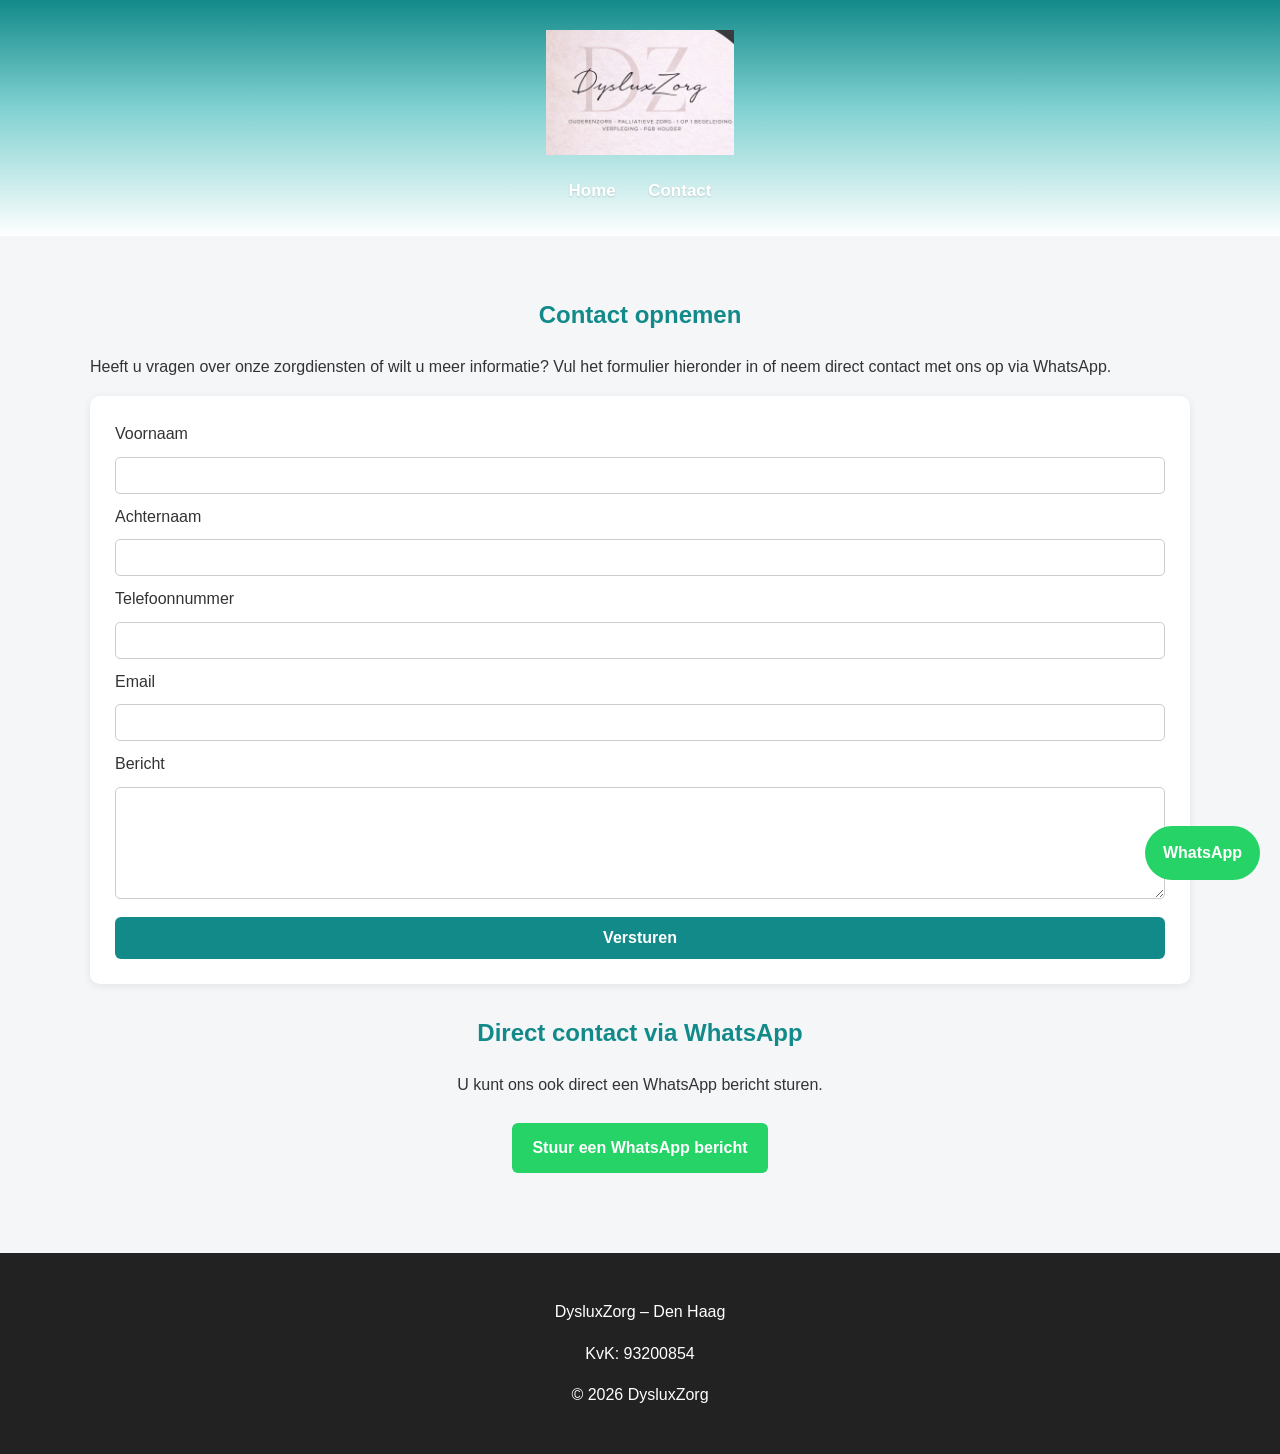
==== commit 2835cadd: "Update contacto.html" ====
--- a/contacto.html
+++ b/contacto.html
@@ -19,12 +19,12 @@
     </nav>
   </header>
 
-  <section class="container">
+  <section class="container contact-section">
     <h1>Contact opnemen</h1>
 
     <p>
-      Heeft u vragen over onze zorgdiensten?
-      Neem contact met ons op via het formulier of WhatsApp.
+      Heeft u vragen over onze zorgdiensten of wilt u meer informatie?
+      Vul het formulier hieronder in of neem direct contact met ons op via WhatsApp.
     </p>
 
     <form action="https://formspree.io/f/xaqpjekp" method="POST">
@@ -41,17 +41,20 @@
       <input type="email" id="email" name="email" required>
 
       <label for="bericht">Bericht</label>
-      <textarea id="bericht" name="bericht" rows="5" required></textarea>
+      <textarea id="bericht" name="bericht" rows="6" required></textarea>
 
       <button type="submit">Versturen</button>
     </form>
 
     <div class="contact-whatsapp">
       <h2>Direct contact via WhatsApp</h2>
+      <p>U kunt ons ook direct een WhatsApp bericht sturen.</p>
 
-      <a class="whatsapp-button"
-         href="https://wa.me/31649853724"
-         target="_blank">
+      <a
+        class="whatsapp-button"
+        href="https://wa.me/31649853724?text=Hallo%20DysluxZorg,%20ik%20wil%20graag%20informatie%20over%20zorg."
+        target="_blank"
+        rel="noopener">
         Stuur een WhatsApp bericht
       </a>
     </div>
@@ -63,9 +66,11 @@
     <p>© 2026 DysluxZorg</p>
   </footer>
 
-  <a class="whatsapp-float"
-     href="https://wa.me/31649853724"
-     target="_blank">
+  <a
+    class="whatsapp-float"
+    href="https://wa.me/31649853724?text=Hallo%20DysluxZorg,%20ik%20wil%20graag%20informatie%20over%20zorg."
+    target="_blank"
+    rel="noopener">
     WhatsApp
   </a>
 
--- a/style.css
+++ b/style.css
@@ -1,190 +1,257 @@
 body{
-font-family:Arial;
-margin:0;
-background:#f4f6f8;
-color:#333;
+  font-family: Arial, sans-serif;
+  margin: 0;
+  background: #f4f6f8;
+  color: #333;
+  line-height: 1.6;
+}
+
+.container{
+  width: 90%;
+  max-width: 1100px;
+  margin: auto;
+  padding: 40px 0;
 }
 
 /* HEADER */
-
 .top-header{
-
-background: linear-gradient(
-to bottom,
-#f6a6c1 0%,
-#f9c4d7 40%,
-#ffffff 100%
-);
-
-padding:40px 20px 30px;
-text-align:center;
-
+  background: linear-gradient(
+    to bottom,
+    #138a8a 0%,
+    #7fd0d0 45%,
+    #ffffff 100%
+  );
+  padding: 30px 20px 24px;
+  text-align: center;
 }
 
 .logo-container{
-text-align:center;
+  text-align: center;
 }
 
 .logo-large{
-height:130px;
-display:block;
-margin:auto;
-}
-
-/* NAVIGATION */
+  height: 125px;
+  max-width: 90%;
+  object-fit: contain;
+  display: block;
+  margin: 0 auto;
+}
 
 .main-nav{
-text-align:center;
-margin-top:15px;
+  text-align: center;
+  margin-top: 14px;
 }
 
 .main-nav a{
-
-display:inline-block;
-margin:8px 14px;
-text-decoration:none;
-font-weight:bold;
-color:white;
-font-size:17px;
-
+  display: inline-block;
+  margin: 8px 14px;
+  text-decoration: none;
+  font-weight: bold;
+  color: #ffffff;
+  font-size: 17px;
+  text-shadow: 0 1px 2px rgba(0,0,0,0.15);
 }
 
 .main-nav a:hover{
-color:#ffe6f0;
+  color: #e9ffff;
 }
 
 /* HERO */
-
 .hero{
-text-align:center;
-padding:80px 20px;
+  background-image: url("https://images.unsplash.com/photo-1516574187841-cb9cc2ca948b");
+  background-size: cover;
+  background-position: center;
+  text-align: center;
+  padding: 110px 20px;
+}
+
+.hero-overlay{
+  background: rgba(19, 138, 138, 0.45);
+  max-width: 850px;
+  margin: auto;
+  padding: 35px 25px;
+  border-radius: 12px;
+}
+
+.hero h1{
+  color: white;
+  font-size: 40px;
+  margin-bottom: 15px;
+}
+
+.hero p{
+  color: white;
+  font-size: 18px;
+  max-width: 700px;
+  margin: 0 auto;
 }
 
 .cta{
-background:#f6a6c1;
-color:white;
-padding:12px 25px;
-border-radius:6px;
-text-decoration:none;
-display:inline-block;
-margin-top:20px;
-}
-
-/* CONTAINER */
-
-.container{
-width:90%;
-max-width:1100px;
-margin:auto;
-padding:40px 0;
+  display: inline-block;
+  margin-top: 24px;
+  background: #138a8a;
+  color: white;
+  padding: 13px 28px;
+  border-radius: 8px;
+  text-decoration: none;
+  font-weight: bold;
+}
+
+.cta:hover{
+  background: #0f6f6f;
 }
 
 /* GRID */
-
 .grid{
-display:grid;
-grid-template-columns:repeat(auto-fit,minmax(250px,1fr));
-gap:20px;
+  display: grid;
+  grid-template-columns: repeat(auto-fit,minmax(250px,1fr));
+  gap: 20px;
 }
 
 .card{
-background:white;
-padding:20px;
-border-radius:8px;
-box-shadow:0 2px 8px rgba(0,0,0,0.1);
+  background: white;
+  padding: 20px;
+  border-radius: 8px;
+  box-shadow: 0 2px 8px rgba(0,0,0,0.1);
+}
+
+.card h3{
+  color: #138a8a;
 }
 
 /* ABOUT */
-
 .about{
-background:white;
-padding:60px 20px;
+  background: white;
+  padding: 60px 20px;
+}
+
+.about h2,
+.map-section h2,
+.container h1,
+.container h2,
+.container h2{
+  text-align: center;
+  color: #138a8a;
 }
 
 /* MAP */
-
 .map-section{
-padding:60px 20px;
-text-align:center;
-background:#f8f8f8;
+  padding: 60px 20px;
+  text-align: center;
+  background: #f8f8f8;
 }
 
 .cities{
-list-style:none;
-padding:0;
-font-weight:bold;
+  list-style: none;
+  padding: 0;
+  font-weight: bold;
+  color: #138a8a;
 }
 
 .cities li{
-margin:8px 0;
+  margin: 8px 0;
+}
+
+iframe{
+  border-radius: 10px;
+  margin-top: 20px;
 }
 
 /* FORM */
+form{
+  background: white;
+  padding: 25px;
+  border-radius: 10px;
+  box-shadow: 0 2px 8px rgba(0,0,0,0.08);
+}
 
 input, textarea{
-width:100%;
-padding:10px;
-margin:10px 0;
-border-radius:5px;
-border:1px solid #ccc;
+  width: 100%;
+  padding: 10px;
+  margin: 10px 0;
+  border-radius: 5px;
+  border: 1px solid #ccc;
+  box-sizing: border-box;
 }
 
 button{
-background:#f6a6c1;
-color:white;
-padding:12px;
-border:none;
-border-radius:6px;
-width:100%;
+  background: #138a8a;
+  color: white;
+  padding: 12px;
+  border: none;
+  border-radius: 6px;
+  width: 100%;
+  font-size: 16px;
+  font-weight: bold;
+}
+
+button:hover{
+  background: #0f6f6f;
+}
+
+.contact-whatsapp{
+  text-align: center;
+  margin-top: 30px;
+}
+
+.whatsapp-button{
+  display: inline-block;
+  background: #25D366;
+  color: white;
+  padding: 12px 20px;
+  border-radius: 6px;
+  text-decoration: none;
+  margin-top: 10px;
+  font-weight: bold;
 }
 
 /* FOOTER */
-
 footer{
-background:#222;
-color:white;
-text-align:center;
-padding:30px;
+  background: #222;
+  color: white;
+  text-align: center;
+  padding: 30px;
+  margin-top: 40px;
 }
 
 /* WHATSAPP FLOAT */
-
 .whatsapp-float{
-position:fixed;
-bottom:20px;
-right:20px;
-background:#25D366;
-color:white;
-padding:14px 18px;
-border-radius:40px;
-text-decoration:none;
-font-weight:bold;
-}
-
-.whatsapp-button{
-display:inline-block;
-background:#25D366;
-color:white;
-padding:12px 20px;
-border-radius:6px;
-text-decoration:none;
-margin-top:10px;
+  position: fixed;
+  bottom: 20px;
+  right: 20px;
+  background: #25D366;
+  color: white;
+  padding: 14px 18px;
+  border-radius: 40px;
+  text-decoration: none;
+  font-weight: bold;
+  z-index: 999;
 }
 
 /* MOBILE */
-
 @media (max-width:768px){
-
-.logo-large{
-height:90px;
-}
-
-.main-nav a{
-font-size:15px;
-}
-
-.hero{
-padding:60px 20px;
-}
-
-}
+  .logo-large{
+    height: 95px;
+  }
+
+  .main-nav a{
+    font-size: 15px;
+    margin: 6px 10px;
+  }
+
+  .hero{
+    padding: 70px 20px;
+  }
+
+  .hero h1{
+    font-size: 28px;
+  }
+
+  .hero p{
+    font-size: 16px;
+  }
+
+  .hero-overlay{
+    padding: 24px 18px;
+  }
+}
